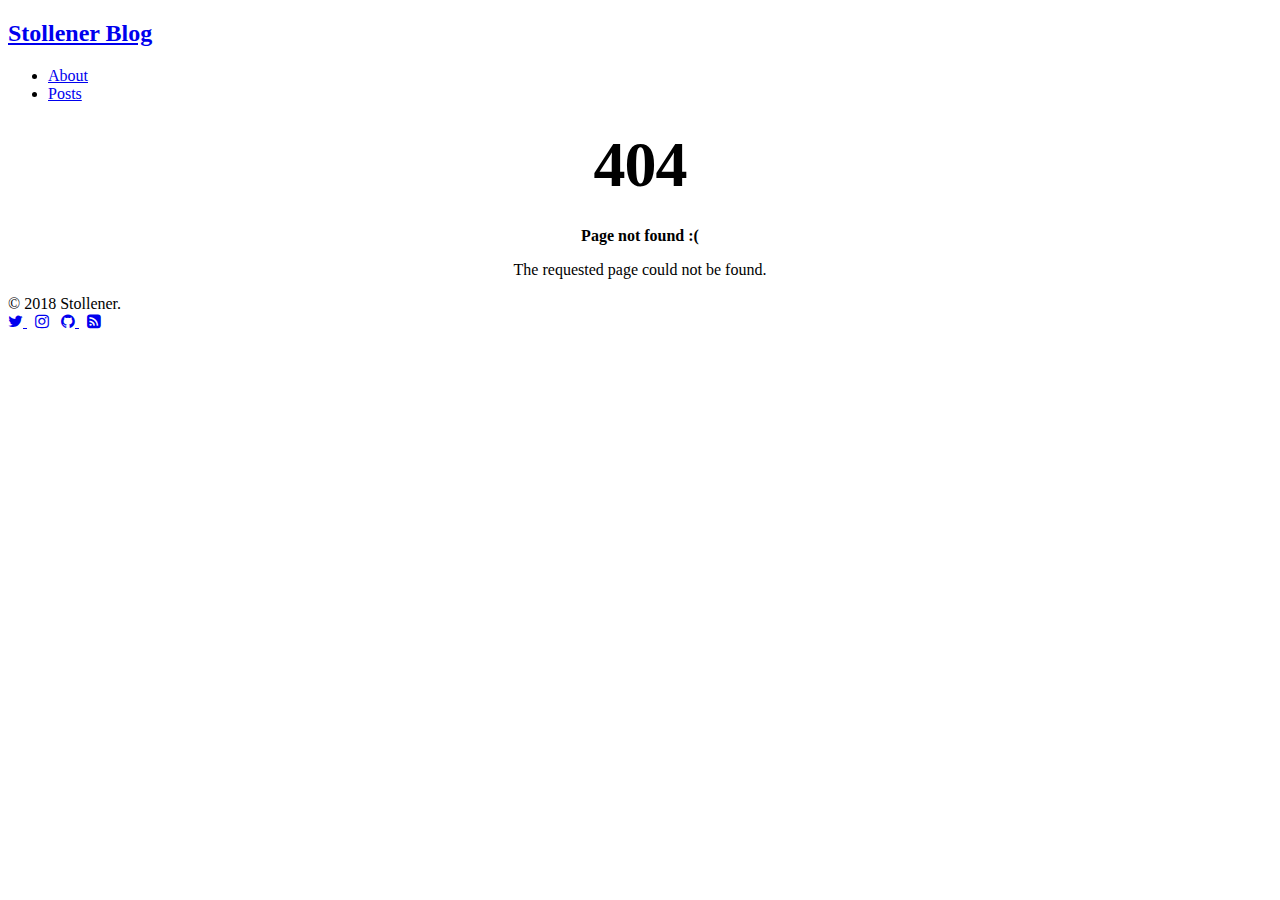
==== 404/index.html @ ba8f8406 "title changed" ====
<!DOCTYPE html>
<html lang="en">

  <head>
  <!-- Global site tag (gtag.js) - Google Analytics -->
  <script async src="https://www.googletagmanager.com/gtag/js?id=UA-121414696-1"></script>
  <script>
    window.dataLayer = window.dataLayer || [];
    function gtag(){dataLayer.push(arguments);}
    gtag('js', new Date());

    gtag('config', 'UA-121414696-1');
  </script>

  <!-- Naver verification -->
  <meta name="naver-site-verification" content="2c85693a0fb05a8f00c582a80c5dc22ca410e8b9"/>

  <meta charset="UTF-8">
  <meta name="viewport" content="width=device-width, initial-scale=1.0">

  <!-- Description -->
  <meta name="description" content="개발자가 되고싶은 마케터 슈톨레너(Stollener)의 블로그. 코딩, 마케팅, 광고, 책, 음악, 영화 등 다양한 이야기를 펼친다.">

  <title>
    
       &middot; Stollener Blog
    
  </title>

  <!-- CSS -->
  <link rel="stylesheet" href="/assets/main.css">
  <link rel="stylesheet" href="https://fonts.googleapis.com/css?family=Libre+Baskerville:400,400i,700">

  <!-- Nanum Gothic -->
  <link href="https://fonts.googleapis.com/css?family=Nanum+Gothic" rel="stylesheet">

  <!-- font-awesome -->
  <link rel="stylesheet" href="//maxcdn.bootstrapcdn.com/font-awesome/4.3.0/css/font-awesome.min.css">

  <!-- Favicon -->
  <link rel="icon" type="image/png" sizes="32x32" href="/assets/favicon-32x32.png">
  <link rel="icon" type="image/png" sizes="16x16" href="/assets/favicon-16x16.png">
  <link rel="apple-touch-icon" sizes="180x180" href="/assets/apple-touch-icon.png">

  <!-- feed -->
  <link type="application/atom+xml" rel="alternate" href="http://localhost:4000/feed.xml" title="Stollener Blog" />

</head>


  <body>
    <nav class="nav">
      <div class="nav-container">
        <a href="/">
          <h2 class="nav-title">Stollener Blog</h2>
        </a>
        <ul>
          <li><a href="/about">About</a></li>
          <li><a href="/">Posts</a></li>
        </ul>
    </div>
  </nav>

    <main>
      <style type="text/css" media="screen">
  .container {
    margin: 10px auto;
    max-width: 600px;
    text-align: center;
  }
  h1 {
    margin: 30px 0;
    font-size: 4em;
    line-height: 1;
    letter-spacing: -1px;
  }
</style>

<div class="container">
  <h1>404</h1>

  <p><strong>Page not found :(</strong></p>
  <p>The requested page could not be found.</p>
</div>

    </main>

    <footer>
      <span>
        &copy; <time datetime="2018-06-30 01:42:57 +0900">2018</time> Stollener.<br>
        
          <a href="http://twitter.com/stollener" target="_blank">
            <i class="fa fa-twitter"></i>
          </a>
        
        &nbsp;
        <a href="http://instagram.com/stollener_" target="_blank"><i class="fa fa-instagram"></i></a>
        &nbsp;
        
          <a href="http://github.com/stollener" target="_blank">
            <i class="fa fa-github"></i>
          </a>
        
        &nbsp;
        <a href="/feed.xml" target="_blank"><i class="fa fa-rss-square"></i></a>
      </span>
    </footer>
  </body>
</html>
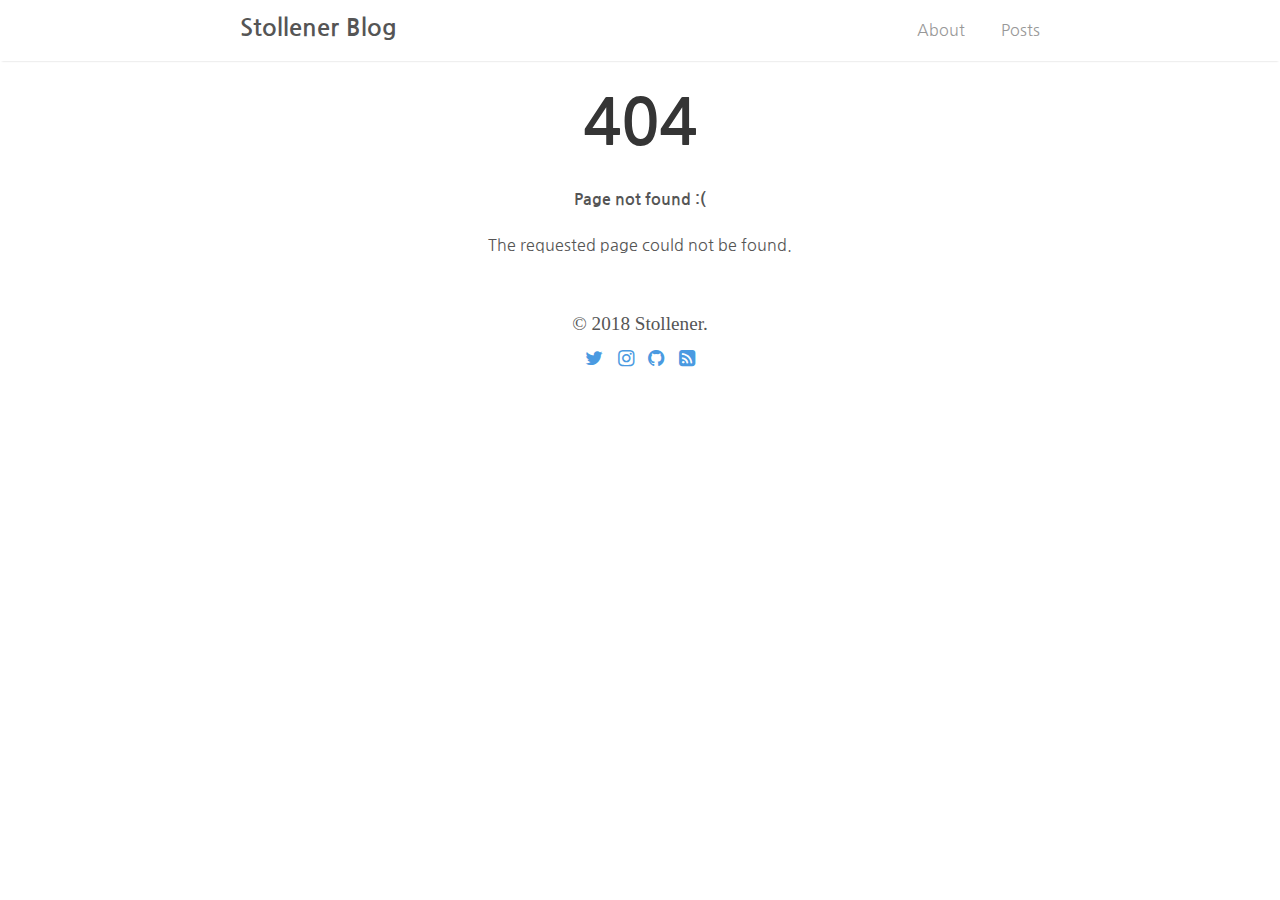
==== commit 43cd97c9: "font size adjustment" ====
--- a/404/index.html
+++ b/404/index.html
@@ -1,5 +1,5 @@
 <!DOCTYPE html>
-<html lang="en">
+<html lang="ko">
 
   <head>
   <!-- Global site tag (gtag.js) - Google Analytics -->
@@ -87,7 +87,7 @@
 
     <footer>
       <span>
-        &copy; <time datetime="2018-06-30 01:42:57 +0900">2018</time> Stollener.<br>
+        &copy; <time datetime="2018-06-30 10:26:30 +0900">2018</time> Stollener.<br>
         
           <a href="http://twitter.com/stollener" target="_blank">
             <i class="fa fa-twitter"></i>
--- a/assets/main.css
+++ b/assets/main.css
@@ -0,0 +1,503 @@
+* {
+  -webkit-box-sizing: border-box;
+  -moz-box-sizing: border-box;
+  box-sizing: border-box;
+  line-height: 1.8; }
+
+html,
+body {
+  color: #555;
+  margin: 0;
+  padding: 0; }
+
+html {
+  font-family: "Nanum Gothic", "Libre Baskerville", "Times New Roman", Times, serif;
+  font-size: 16px; }
+  @media (min-width: 600px) {
+    html {
+      font-size: 16px; } }
+
+body {
+  -webkit-text-size-adjust: 100%; }
+
+h1,
+h2,
+h3,
+h4,
+h5,
+h6 {
+  color: #353535;
+  font-family: "Nanum Gothic", "Helvetica Neue", "Segoe UI", Helvetica, Arial, sans-serif;
+  line-height: normal; }
+
+a {
+  color: #4a9ae1;
+  text-decoration: none; }
+
+blockquote {
+  border-left: 0.25rem solid #e5e5e5;
+  color: #979797;
+  margin: .8rem 0;
+  padding: .5rem 1rem; }
+  blockquote p:last-child {
+    margin-bottom: 0; }
+  @media (min-width: 600px) {
+    blockquote {
+      padding: 0 5rem 0 1.25rem; } }
+
+img {
+  display: block;
+  margin: 0 0 1rem;
+  max-width: 100%; }
+
+td {
+  vertical-align: top; }
+
+pre,
+code {
+  font-family: Menlo, Monaco, monospace; }
+
+code {
+  background-color: #f9f9f9;
+  border-radius: 3px;
+  color: #bf616a;
+  font-size: 85%;
+  padding: .25em .5em; }
+
+pre {
+  margin: 0 0 1rem; }
+
+pre code {
+  background-color: transparent;
+  color: inherit;
+  font-size: 100%;
+  padding: 0; }
+
+.highlight {
+  background-color: #f9f9f9;
+  border-radius: 3px;
+  line-height: 1.4;
+  margin: 0 0 1rem;
+  padding: 1rem; }
+  .highlight pre {
+    margin-bottom: 0;
+    overflow-x: auto; }
+  .highlight .lineno {
+    color: #aaa;
+    display: inline-block;
+    padding: 0 .75rem 0 .25rem;
+    -webkit-user-select: none;
+    -moz-user-select: none;
+    user-select: none; }
+
+.post {
+  padding: 3rem 0; }
+  .post-info {
+    color: #aaa;
+    font-family: Palatino, "Palatino LT STD", "Palatino Linotype", "Book Antiqua", "Georgia", serif;
+    letter-spacing: 0.5px;
+    text-align: center; }
+    .post-info span {
+      font-style: italic; }
+  .post-title {
+    color: #353535;
+    font-family: "Nanum Gothic", "Helvetica Neue", "Segoe UI", Helvetica, Arial, sans-serif;
+    font-size: 2.4rem;
+    margin: 1rem 0;
+    text-align: center; }
+  .post-line {
+    border-top: 0.4rem solid #353535;
+    display: block;
+    margin: 0 auto 3rem;
+    width: 4rem; }
+  .post p {
+    margin: 0 0 1rem;
+    text-align: justify; }
+  .post a:hover {
+    text-decoration: underline; }
+  .post img {
+    margin: 0 auto 0.5rem; }
+  .post img + em {
+    color: #aaa;
+    display: block;
+    font-family: "Nanum Gothic", "Helvetica Neue", "Segoe UI", Helvetica, Arial, sans-serif;
+    font-size: 0.9rem;
+    font-style: normal;
+    text-align: center; }
+
+.highlight .hll {
+  background-color: #ffc; }
+
+.highlight .c {
+  color: #999; }
+
+/* Comment */
+.highlight .err {
+  color: #a00;
+  background-color: #faa; }
+
+/* Error */
+.highlight .k {
+  color: #069; }
+
+/* Keyword */
+.highlight .o {
+  color: #555; }
+
+/* Operator */
+.highlight .cm {
+  color: #09f;
+  font-style: italic; }
+
+/* Comment.Multiline */
+.highlight .cp {
+  color: #099; }
+
+/* Comment.Preproc */
+.highlight .c1 {
+  color: #999; }
+
+/* Comment.Single */
+.highlight .cs {
+  color: #999; }
+
+/* Comment.Special */
+.highlight .gd {
+  background-color: #fcc;
+  border: 1px solid #c00; }
+
+/* Generic.Deleted */
+.highlight .ge {
+  font-style: italic; }
+
+/* Generic.Emph */
+.highlight .gr {
+  color: #f00; }
+
+/* Generic.Error */
+.highlight .gh {
+  color: #030; }
+
+/* Generic.Heading */
+.highlight .gi {
+  background-color: #cfc;
+  border: 1px solid #0c0; }
+
+/* Generic.Inserted */
+.highlight .go {
+  color: #aaa; }
+
+/* Generic.Output */
+.highlight .gp {
+  color: #009; }
+
+/* Generic.Prompt */
+/* Generic.Strong */
+.highlight .gu {
+  color: #030; }
+
+/* Generic.Subheading */
+.highlight .gt {
+  color: #9c6; }
+
+/* Generic.Traceback */
+.highlight .kc {
+  color: #069; }
+
+/* Keyword.Constant */
+.highlight .kd {
+  color: #069; }
+
+/* Keyword.Declaration */
+.highlight .kn {
+  color: #069; }
+
+/* Keyword.Namespace */
+.highlight .kp {
+  color: #069; }
+
+/* Keyword.Pseudo */
+.highlight .kr {
+  color: #069; }
+
+/* Keyword.Reserved */
+.highlight .kt {
+  color: #078; }
+
+/* Keyword.Type */
+.highlight .m {
+  color: #f60; }
+
+/* Literal.Number */
+.highlight .s {
+  color: #d44950; }
+
+/* Literal.String */
+.highlight .na {
+  color: #4f9fcf; }
+
+/* Name.Attribute */
+.highlight .nb {
+  color: #366; }
+
+/* Name.Builtin */
+.highlight .nc {
+  color: #0a8; }
+
+/* Name.Class */
+.highlight .no {
+  color: #360; }
+
+/* Name.Constant */
+.highlight .nd {
+  color: #99f; }
+
+/* Name.Decorator */
+.highlight .ni {
+  color: #999; }
+
+/* Name.Entity */
+.highlight .ne {
+  color: #c00; }
+
+/* Name.Exception */
+.highlight .nf {
+  color: #c0f; }
+
+/* Name.Function */
+.highlight .nl {
+  color: #99f; }
+
+/* Name.Label */
+.highlight .nn {
+  color: #0cf; }
+
+/* Name.Namespace */
+.highlight .nt {
+  color: #2f6f9f; }
+
+/* Name.Tag */
+.highlight .nv {
+  color: #033; }
+
+/* Name.Variable */
+.highlight .ow {
+  color: #000; }
+
+/* Operator.Word */
+.highlight .w {
+  color: #bbb; }
+
+/* Text.Whitespace */
+.highlight .mf {
+  color: #f60; }
+
+/* Literal.Number.Float */
+.highlight .mh {
+  color: #f60; }
+
+/* Literal.Number.Hex */
+.highlight .mi {
+  color: #f60; }
+
+/* Literal.Number.Integer */
+.highlight .mo {
+  color: #f60; }
+
+/* Literal.Number.Oct */
+.highlight .sb {
+  color: #c30; }
+
+/* Literal.String.Backtick */
+.highlight .sc {
+  color: #c30; }
+
+/* Literal.String.Char */
+.highlight .sd {
+  color: #c30;
+  font-style: italic; }
+
+/* Literal.String.Doc */
+.highlight .s2 {
+  color: #c30; }
+
+/* Literal.String.Double */
+.highlight .se {
+  color: #c30; }
+
+/* Literal.String.Escape */
+.highlight .sh {
+  color: #c30; }
+
+/* Literal.String.Heredoc */
+.highlight .si {
+  color: #a00; }
+
+/* Literal.String.Interpol */
+.highlight .sx {
+  color: #c30; }
+
+/* Literal.String.Other */
+.highlight .sr {
+  color: #3aa; }
+
+/* Literal.String.Regex */
+.highlight .s1 {
+  color: #c30; }
+
+/* Literal.String.Single */
+.highlight .ss {
+  color: #fc3; }
+
+/* Literal.String.Symbol */
+.highlight .bp {
+  color: #366; }
+
+/* Name.Builtin.Pseudo */
+.highlight .vc {
+  color: #033; }
+
+/* Name.Variable.Class */
+.highlight .vg {
+  color: #033; }
+
+/* Name.Variable.Global */
+.highlight .vi {
+  color: #033; }
+
+/* Name.Variable.Instance */
+.highlight .il {
+  color: #f60; }
+
+/* Literal.Number.Integer.Long */
+.css .o,
+.css .o + .nt,
+.css .nt + .nt {
+  color: #999; }
+
+.container {
+  margin: 0 auto;
+  max-width: 800px;
+  width: 80%; }
+
+main,
+footer,
+.nav-container {
+  display: block;
+  margin: 0 auto;
+  max-width: 800px;
+  width: 80%; }
+
+.nav {
+  box-shadow: 0 2px 2px -2px rgba(0, 0, 0, 0.2);
+  overflow: auto; }
+  .nav-container {
+    margin: 1rem auto;
+    position: relative;
+    text-align: center; }
+  .nav-title {
+    -webkit-transition: all 0.2s ease-out;
+    -moz-transition: all 0.2s ease-out;
+    transition: all 0.2s ease-out;
+    color: #555;
+    display: inline-block;
+    margin: 0;
+    padding-right: .2rem; }
+    .nav-title:hover, .nav-title:focus {
+      opacity: .6; }
+  .nav ul {
+    list-style-type: none;
+    margin: 1rem 0 0;
+    padding: 0;
+    text-align: center; }
+  .nav li {
+    -webkit-transition: all 0.2s ease-out;
+    -moz-transition: all 0.2s ease-out;
+    transition: all 0.2s ease-out;
+    color: #555;
+    display: inline-block;
+    opacity: .6;
+    padding: 0 2rem 0 0; }
+    .nav li:last-child {
+      padding-right: 0; }
+    .nav li:hover, .nav li:focus {
+      opacity: 1; }
+  .nav a {
+    color: #555;
+    font-family: "Nanum Gothic", "Helvetica Neue", "Segoe UI", Helvetica, Arial, sans-serif; }
+
+@media (min-width: 600px) {
+  .nav-container {
+    text-align: left; }
+  .nav ul {
+    bottom: 0;
+    position: absolute;
+    right: 0; } }
+footer {
+  font-family: Palatino, "Palatino LT STD", "Palatino Linotype", "Book Antiqua", "Georgia", serif;
+  padding: 2rem 0;
+  text-align: center; }
+  footer span {
+    color: #555;
+    font-size: 1.2rem; }
+
+.pagination {
+  border-top: 0.5px solid #e5e5e5;
+  font-family: Palatino, "Palatino LT STD", "Palatino Linotype", "Book Antiqua", "Georgia", serif;
+  padding-top: 2rem;
+  position: relative;
+  text-align: center; }
+  .pagination span {
+    color: #353535;
+    font-size: 1.1rem; }
+  .pagination .top {
+    -webkit-transition: all 0.3s ease-out;
+    -moz-transition: all 0.3s ease-out;
+    transition: all 0.3s ease-out;
+    color: #555;
+    font-family: "Nanum Gothic", "Helvetica Neue", "Segoe UI", Helvetica, Arial, sans-serif;
+    font-size: 1.1rem;
+    opacity: .6; }
+    .pagination .top:hover {
+      opacity: 1; }
+  .pagination .arrow {
+    -webkit-transition: all 0.3s ease-out;
+    -moz-transition: all 0.3s ease-out;
+    transition: all 0.3s ease-out;
+    color: #555;
+    position: absolute; }
+    .pagination .arrow:hover, .pagination .arrow:focus {
+      opacity: .6;
+      text-decoration: none; }
+  .pagination .left {
+    left: 0; }
+  .pagination .right {
+    right: 0; }
+
+.catalogue-item {
+  border-bottom: 1px solid #e5e5e5;
+  color: #555;
+  display: inline-block;
+  padding: 2rem 0; }
+  .catalogue-item:hover .catalogue-line, .catalogue-item:focus .catalogue-line {
+    width: 5rem; }
+  .catalogue-item:last-child {
+    border: 0; }
+.catalogue-time {
+  color: #aaa;
+  font-family: Palatino, "Palatino LT STD", "Palatino Linotype", "Book Antiqua", "Georgia", serif;
+  letter-spacing: .5px; }
+.catalogue-title {
+  color: #353535;
+  display: block;
+  font-family: "Nanum Gothic", "Helvetica Neue", "Segoe UI", Helvetica, Arial, sans-serif;
+  font-size: 2rem;
+  font-weight: 700;
+  margin: .5rem 0; }
+.catalogue-line {
+  -webkit-transition: all 0.3s ease-out;
+  -moz-transition: all 0.3s ease-out;
+  transition: all 0.3s ease-out;
+  border-top: 0.2rem solid #353535;
+  display: block;
+  width: 2rem; }
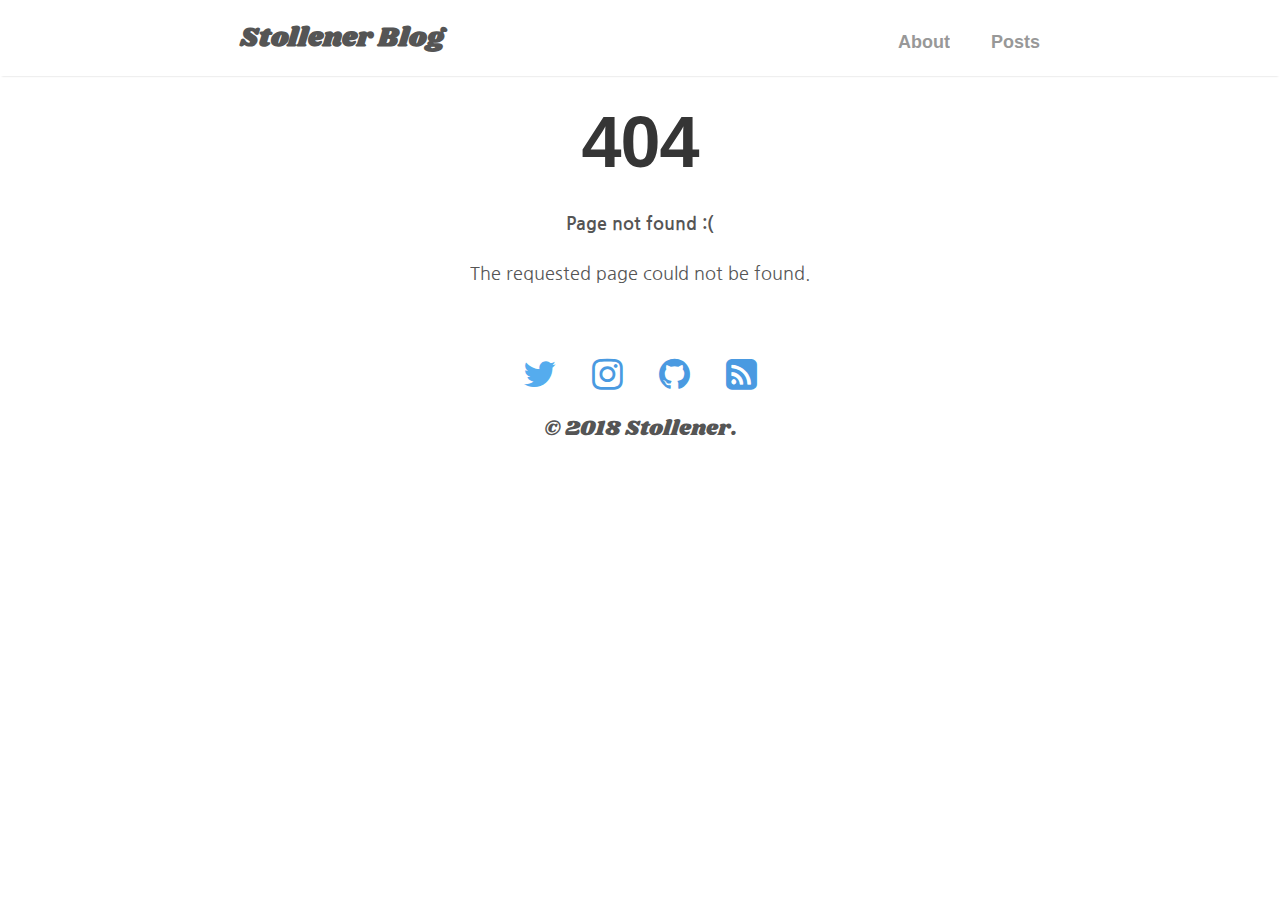
==== commit 56e37ae6: "social share buttons added" ====
--- a/404/index.html
+++ b/404/index.html
@@ -19,23 +19,32 @@
   <meta name="viewport" content="width=device-width, initial-scale=1.0">
 
   <!-- Description -->
-  <meta name="description" content="개발자가 되고싶은 마케터 슈톨레너(Stollener)의 블로그. 코딩, 마케팅, 광고, 책, 음악, 영화 등 다양한 이야기를 펼친다.">
+  <meta name="description" content="Stollener's Blog on coding, marketing, tech, advertising, and others. 슈톨레너의 블로그입니다. 코딩, 마케팅, IT, 광고 등의 주제를 다룹니다.">
 
-  <title>
-    
-       &middot; Stollener Blog
-    
-  </title>
+  <!-- Opengraph -->
+  <meta property="og:type" content="website">
+  <meta property="og:title" content="Stollener Blog">
+  <meta property="og:description" content="Stollener's Blog on coding, marketing, tech, advertising, and others. 슈톨레너의 블로그입니다. 코딩, 마케팅, IT, 광고 등의 주제를 다룹니다.">
+  <meta property="og:image" content="http://stollener.com/assets/apple-touch-icon.png">
+  <meta property="og:url" content="http://stollener.com/404/">
+
+  <!-- Twitter -->
+  <meta name="twitter:card" content="summary">
+  <meta name="twitter:site" content="@stollener">
+  <meta name="twitter:creator" content="@stollener">
+
+  <title> - Stollener Blog</title>
 
   <!-- CSS -->
   <link rel="stylesheet" href="/assets/main.css">
   <link rel="stylesheet" href="https://fonts.googleapis.com/css?family=Libre+Baskerville:400,400i,700">
 
-  <!-- Nanum Gothic -->
+  <!-- Custom fonts -->
   <link href="https://fonts.googleapis.com/css?family=Nanum+Gothic" rel="stylesheet">
+  <link href="https://fonts.googleapis.com/css?family=Shrikhand" rel="stylesheet">
 
   <!-- font-awesome -->
-  <link rel="stylesheet" href="//maxcdn.bootstrapcdn.com/font-awesome/4.3.0/css/font-awesome.min.css">
+  <link rel="stylesheet" href="//maxcdn.bootstrapcdn.com/font-awesome/4.7.0/css/font-awesome.min.css">
 
   <!-- Favicon -->
   <link rel="icon" type="image/png" sizes="32x32" href="/assets/favicon-32x32.png">
@@ -43,7 +52,8 @@
   <link rel="apple-touch-icon" sizes="180x180" href="/assets/apple-touch-icon.png">
 
   <!-- feed -->
-  <link type="application/atom+xml" rel="alternate" href="http://localhost:4000/feed.xml" title="Stollener Blog" />
+  <!-- <link type="application/atom+xml" rel="alternate" href="http://localhost:4000/feed.xml" title="Stollener Blog" /> -->
+  <link type="application/atom+xml" rel="alternate" href="http://stollener.com/feed.xml" title="Stollener Blog">
 
 </head>
 
@@ -87,22 +97,24 @@
 
     <footer>
       <span>
-        &copy; <time datetime="2018-06-30 10:26:30 +0900">2018</time> Stollener.<br>
-        
-          <a href="http://twitter.com/stollener" target="_blank">
-            <i class="fa fa-twitter"></i>
-          </a>
-        
-        &nbsp;
-        <a href="http://instagram.com/stollener_" target="_blank"><i class="fa fa-instagram"></i></a>
-        &nbsp;
-        
-          <a href="http://github.com/stollener" target="_blank">
-            <i class="fa fa-github"></i>
-          </a>
-        
-        &nbsp;
-        <a href="/feed.xml" target="_blank"><i class="fa fa-rss-square"></i></a>
+        <div>
+          
+            <a href="http://twitter.com/stollener" target="_blank">
+              <i class="fa fa-twitter"></i>
+            </a>
+          
+          &nbsp;
+          <a href="http://www.instagram.com/stollener_" target="_blank"><i class="fa fa-instagram"></i></a>
+          &nbsp;
+          
+            <a href="http://github.com/stollener" target="_blank">
+              <i class="fa fa-github"></i>
+            </a>
+          
+          &nbsp;
+          <a href="/feed.xml" target="_blank"><i class="fa fa-rss-square"></i></a>
+        </div>
+        &copy; <time datetime="2018-06-30 16:34:38 +0900">2018</time> Stollener.<br>
       </span>
     </footer>
   </body>
--- a/assets/main.css
+++ b/assets/main.css
@@ -15,7 +15,7 @@
   font-size: 16px; }
   @media (min-width: 600px) {
     html {
-      font-size: 16px; } }
+      font-size: 18px; } }
 
 body {
   -webkit-text-size-adjust: 100%; }
@@ -27,7 +27,7 @@
 h5,
 h6 {
   color: #353535;
-  font-family: "Nanum Gothic", "Helvetica Neue", "Segoe UI", Helvetica, Arial, sans-serif;
+  font-family: "Helvetica Neue", "Segoe UI", Helvetica, Arial, sans-serif;
   line-height: normal; }
 
 a {
@@ -52,6 +52,11 @@
 
 td {
   vertical-align: top; }
+
+.show-category {
+  color: #4a9ae1;
+  font-family: "Helvetica Neue", "Segoe UI", Helvetica, Arial, sans-serif;
+  font-weight: 700; }
 
 pre,
 code {
@@ -94,15 +99,16 @@
   padding: 3rem 0; }
   .post-info {
     color: #aaa;
-    font-family: Palatino, "Palatino LT STD", "Palatino Linotype", "Book Antiqua", "Georgia", serif;
+    font-family: Palatino, "Nanum Gothic", "Palatino LT STD", "Palatino Linotype", "Book Antiqua", "Georgia", serif;
+    font-size: 0.9rem;
     letter-spacing: 0.5px;
     text-align: center; }
     .post-info span {
       font-style: italic; }
   .post-title {
     color: #353535;
-    font-family: "Nanum Gothic", "Helvetica Neue", "Segoe UI", Helvetica, Arial, sans-serif;
-    font-size: 2.4rem;
+    font-family: "Nanum Gothic", "Libre Baskerville", "Times New Roman", Times, serif;
+    font-size: 2rem;
     margin: 1rem 0;
     text-align: center; }
   .post-line {
@@ -120,7 +126,7 @@
   .post img + em {
     color: #aaa;
     display: block;
-    font-family: "Nanum Gothic", "Helvetica Neue", "Segoe UI", Helvetica, Arial, sans-serif;
+    font-family: "Helvetica Neue", "Segoe UI", Helvetica, Arial, sans-serif;
     font-size: 0.9rem;
     font-style: normal;
     text-align: center; }
@@ -402,7 +408,8 @@
     color: #555;
     display: inline-block;
     margin: 0;
-    padding-right: .2rem; }
+    padding-right: .2rem;
+    font-family: "Shrikhand", "Libre Baskerville", "Times New Roman", Times, serif; }
     .nav-title:hover, .nav-title:focus {
       opacity: .6; }
   .nav ul {
@@ -424,7 +431,8 @@
       opacity: 1; }
   .nav a {
     color: #555;
-    font-family: "Nanum Gothic", "Helvetica Neue", "Segoe UI", Helvetica, Arial, sans-serif; }
+    font-family: "Helvetica Neue", "Segoe UI", Helvetica, Arial, sans-serif;
+    font-weight: 700; }
 
 @media (min-width: 600px) {
   .nav-container {
@@ -434,16 +442,18 @@
     position: absolute;
     right: 0; } }
 footer {
-  font-family: Palatino, "Palatino LT STD", "Palatino Linotype", "Book Antiqua", "Georgia", serif;
+  font-family: "Shrikhand", "Libre Baskerville", "Times New Roman", Times, serif;
   padding: 2rem 0;
   text-align: center; }
   footer span {
     color: #555;
     font-size: 1.2rem; }
+    footer span div {
+      font-size: 2rem; }
 
 .pagination {
   border-top: 0.5px solid #e5e5e5;
-  font-family: Palatino, "Palatino LT STD", "Palatino Linotype", "Book Antiqua", "Georgia", serif;
+  font-family: Palatino, "Nanum Gothic", "Palatino LT STD", "Palatino Linotype", "Book Antiqua", "Georgia", serif;
   padding-top: 2rem;
   position: relative;
   text-align: center; }
@@ -455,8 +465,9 @@
     -moz-transition: all 0.3s ease-out;
     transition: all 0.3s ease-out;
     color: #555;
-    font-family: "Nanum Gothic", "Helvetica Neue", "Segoe UI", Helvetica, Arial, sans-serif;
+    font-family: "Helvetica Neue", "Segoe UI", Helvetica, Arial, sans-serif;
     font-size: 1.1rem;
+    font-weight: 700;
     opacity: .6; }
     .pagination .top:hover {
       opacity: 1; }
@@ -485,13 +496,13 @@
     border: 0; }
 .catalogue-time {
   color: #aaa;
-  font-family: Palatino, "Palatino LT STD", "Palatino Linotype", "Book Antiqua", "Georgia", serif;
+  font-family: Palatino, "Nanum Gothic", "Palatino LT STD", "Palatino Linotype", "Book Antiqua", "Georgia", serif;
   letter-spacing: .5px; }
 .catalogue-title {
   color: #353535;
   display: block;
-  font-family: "Nanum Gothic", "Helvetica Neue", "Segoe UI", Helvetica, Arial, sans-serif;
-  font-size: 2rem;
+  font-family: "Nanum Gothic", "Libre Baskerville", "Times New Roman", Times, serif;
+  font-size: 1.6rem;
   font-weight: 700;
   margin: .5rem 0; }
 .catalogue-line {
@@ -501,3 +512,70 @@
   border-top: 0.2rem solid #353535;
   display: block;
   width: 2rem; }
+.catalogue .catalogue-content {
+  font-size: 0.9em; }
+
+/* Share Bar */
+#share-bar {
+  font-size: 20px; }
+
+/* Title */
+#share-bar h4 {
+  margin-bottom: 10px;
+  font-weight: 500; }
+
+/* All buttons */
+/* Each button */
+.share-button {
+  margin: 0px;
+  margin-bottom: 10px;
+  margin-right: 3px;
+  border: 1px solid #D3D6D2;
+  border-radius: 5px;
+  padding: 5px 10px 5px 10px; }
+
+.share-button:hover {
+  opacity: 1;
+  color: #ffffff; }
+
+/* Facebook button */
+.fa-facebook-official {
+  color: #3b5998; }
+
+.fa-facebook-official:hover {
+  background-color: #3b5998; }
+
+/* Twitter button */
+.fa-twitter {
+  color: #55acee; }
+
+.fa-twitter:hover {
+  background-color: #55acee; }
+
+/* Pinterest button */
+.fa-pinterest-p {
+  color: #cb2027; }
+
+.fa-pinterest-p:hover {
+  background-color: #cb2027; }
+
+/* Tumblr button */
+.fa-tumblr {
+  color: #32506d; }
+
+.fa-tumblr:hover {
+  background-color: #32506d; }
+
+/* Reddit button */
+.fa-reddit-alien {
+  color: #ff4500; }
+
+.fa-reddit-alien:hover {
+  background-color: #ff4500; }
+
+/* Email button */
+.fa-envelope {
+  color: #444444; }
+
+.fa-envelope:hover {
+  background-color: #444444; }
